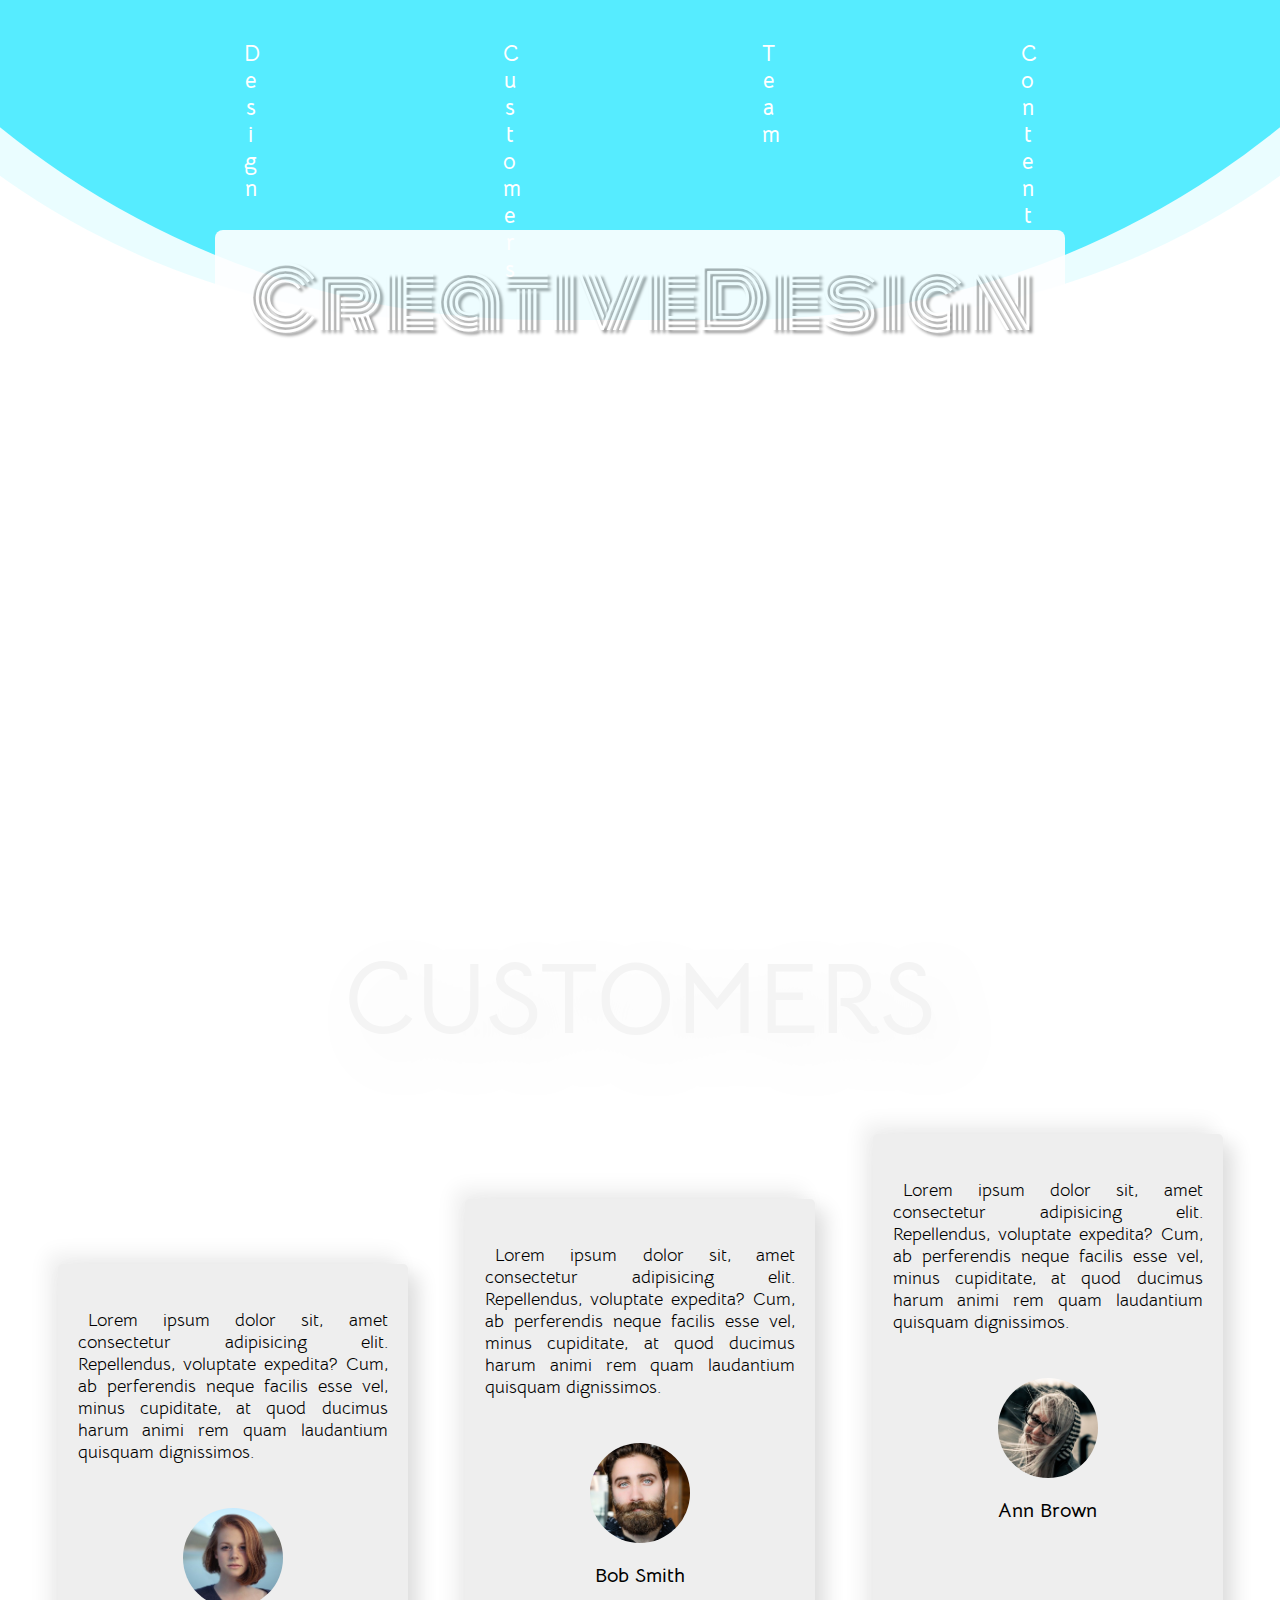
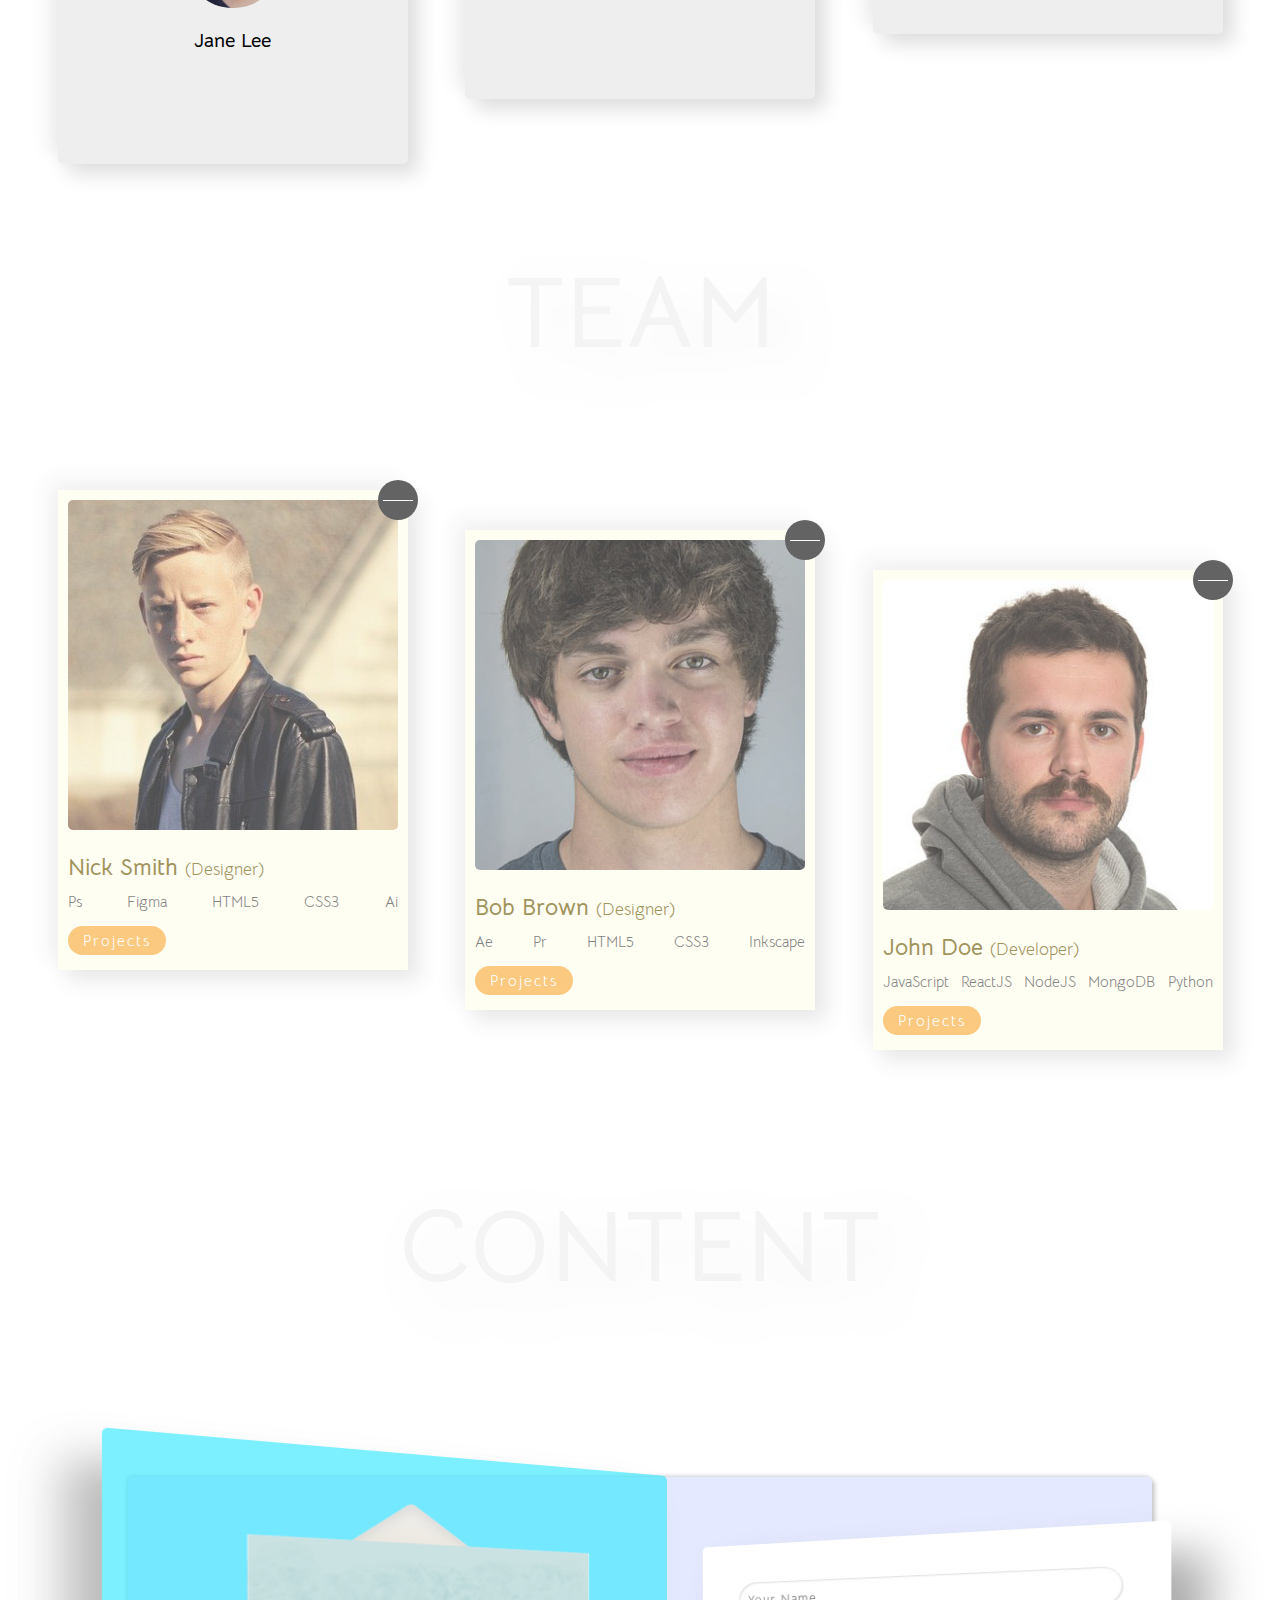
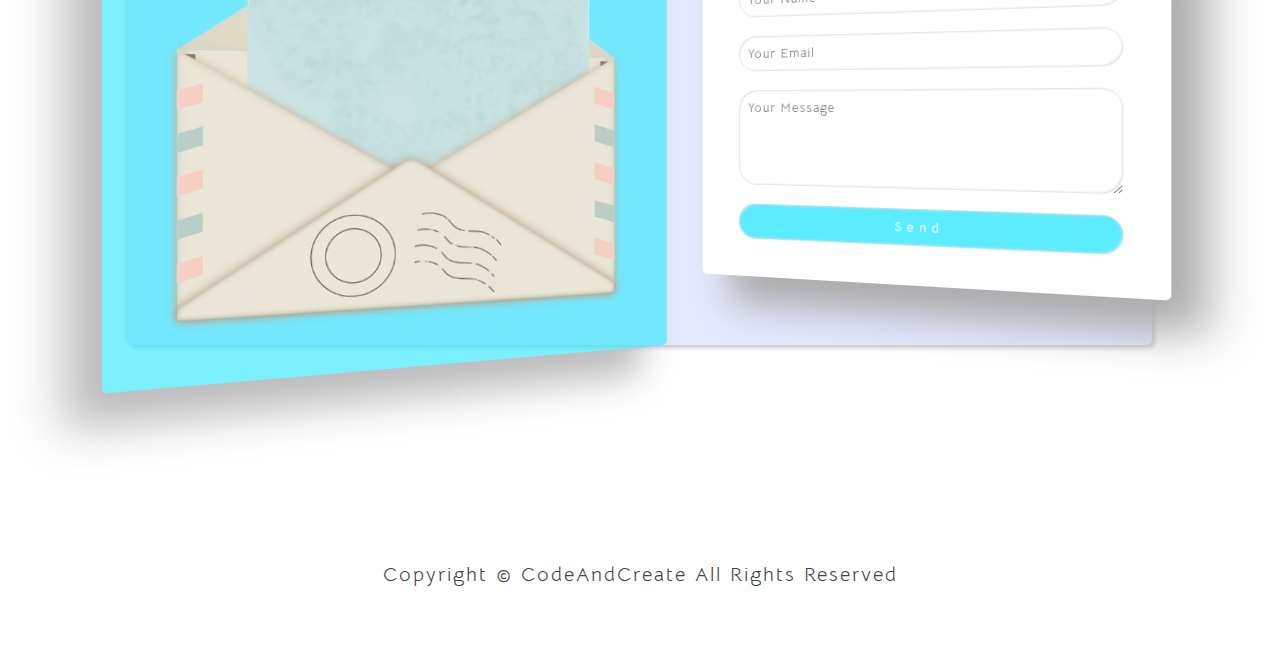
==== Project 2 - Creative Design/index.html @ 53c28724 "Project 2 Responsive Design added." ====
<!DOCTYPE html>
<html lang="en">
  <head>
    <meta charset="UTF-8" />
    <meta http-equiv="X-UA-Compatible" content="IE=edge" />
    <meta name="viewport" content="width=device-width, initial-scale=1.0" />
    <title>Project 2 - Creative Design</title>
    <link
      rel="stylesheet"
      href="https://cdnjs.cloudflare.com/ajax/libs/font-awesome/6.1.2/css/all.min.css"
      integrity="sha512-1sCRPdkRXhBV2PBLUdRb4tMg1w2YPf37qatUFeS7zlBy7jJI8Lf4VHwWfZZfpXtYSLy85pkm9GaYVYMfw5BC1A=="
      crossorigin="anonymous"
      referrerpolicy="no-referrer"
    />
    <link rel="stylesheet" href="style.css" />
  </head>
  <body>
    <div class="container">
      <!-- Section 1 -->
      <section class="section-1">
        <nav class="navbar">
          <a href="#" class="navbar-link">Design</a>
          <a href="#" class="navbar-link">Customers</a>
          <a href="#" class="navbar-link">Team</a>
          <a href="#" class="navbar-link">Content</a>
        </nav>
        <!-- Floating Background -->
        <div class="floating-bg"></div>
        <h1 class="section-1-heading">CreativeDesign</h1>
        <div class="logo">
          <i class="fas fa-bezier-curve"></i>
        </div>
      </section>
      <!-- Section 1 End -->

      <!-- Section 2 -->
      <section class="section-2">
        <h1 class="section-heading">Customers</h1>
        <div class="customers-wrapper">
          <div class="customer">
            <i class="fas fa-quote-left"></i>
            <p class="customer-text">
              Lorem ipsum dolor sit, amet consectetur adipisicing elit.
              Repellendus, voluptate expedita? Cum, ab perferendis neque facilis
              esse vel, minus cupiditate, at quod ducimus harum animi rem quam
              laudantium quisquam dignissimos.
            </p>
            <div class="customer-rating">
              <i class="fas fa-star"></i>
              <i class="fas fa-star"></i>
              <i class="fas fa-star"></i>
              <i class="fas fa-star"></i>
              <i class="fas fa-star-half-alt"></i>
            </div>
            <img src="images/customer-img-1.jpg" class="customer-img" />
            <h4 class="customer-name">Jane Lee</h4>
          </div>
          <div class="customer">
            <i class="fas fa-quote-left"></i>
            <p class="customer-text">
              Lorem ipsum dolor sit, amet consectetur adipisicing elit.
              Repellendus, voluptate expedita? Cum, ab perferendis neque facilis
              esse vel, minus cupiditate, at quod ducimus harum animi rem quam
              laudantium quisquam dignissimos.
            </p>
            <div class="customer-rating">
              <i class="fas fa-star"></i>
              <i class="fas fa-star"></i>
              <i class="fas fa-star"></i>
              <i class="fas fa-star"></i>
              <i class="fas fa-star"></i>
            </div>
            <img src="images/customer-img-2.jpg" class="customer-img" />
            <h4 class="customer-name">Bob Smith</h4>
          </div>
          <div class="customer">
            <i class="fas fa-quote-left"></i>
            <p class="customer-text">
              Lorem ipsum dolor sit, amet consectetur adipisicing elit.
              Repellendus, voluptate expedita? Cum, ab perferendis neque facilis
              esse vel, minus cupiditate, at quod ducimus harum animi rem quam
              laudantium quisquam dignissimos.
            </p>
            <div class="customer-rating">
              <i class="fas fa-star"></i>
              <i class="fas fa-star"></i>
              <i class="fas fa-star"></i>
              <i class="fas fa-star"></i>
              <i class="far fa-star"></i>
            </div>
            <img src="images/customer-img-3.jpg" class="customer-img" />
            <h4 class="customer-name">Ann Brown</h4>
          </div>
        </div>
      </section>
      <!-- Section 2 End -->

      <!-- Section 3 -->
      <section class="section-3">
        <h1 class="section-heading">Team</h1>
        <div class="team-wrapper">
          <div class="team-member">
            <img src="images/team-member-1.jpg" class="team-member-img" />
            <h2 class="team-member-name">Nick Smith <span>(Designer)</span></h2>
            <ul class="team-member-skills">
              <li>Ps</li>
              <li>Figma</li>
              <li>HTML5</li>
              <li>CSS3</li>
              <li>Ai</li>
            </ul>
            <a href="#" class="projects-btn">Projects</a>
            <div class="story-btn" title="My Story">
              <div class="story-btn-line"></div>
            </div>
            <div class="story">
              <h4 class="story-heading">About me</h4>
              <p class="story-paragraph">
                Lorem ipsum, dolor sit amet consectetur adipisicing elit.
                Impedit nihil ex eligendi nostrum laborum voluptatibus, culpa
                vitae error illum libero, explicabo dolore! Soluta, assumenda!
                Iure obcaecati, temporibus, possimus voluptas cupiditate officia
                eaque quod commodi exercitationem, aspernatur atque porro
                quibusdam quia.
              </p>
            </div>
          </div>
          <div class="team-member">
            <img src="images/team-member-2.jpg" class="team-member-img" />
            <h2 class="team-member-name">Bob Brown <span>(Designer)</span></h2>
            <ul class="team-member-skills">
              <li>Ae</li>
              <li>Pr</li>
              <li>HTML5</li>
              <li>CSS3</li>
              <li>Inkscape</li>
            </ul>
            <a href="#" class="projects-btn">Projects</a>
            <div class="story-btn" title="My Story">
              <div class="story-btn-line"></div>
            </div>
            <div class="story">
              <h4 class="story-heading">About me</h4>
              <p class="story-paragraph">
                Lorem ipsum, dolor sit amet consectetur adipisicing elit.
                Impedit nihil ex eligendi nostrum laborum voluptatibus, culpa
                vitae error illum libero, explicabo dolore! Soluta, assumenda!
                Iure obcaecati, temporibus, possimus voluptas cupiditate officia
                eaque quod commodi exercitationem, aspernatur atque porro
                quibusdam quia.
              </p>
            </div>
          </div>
          <div class="team-member">
            <img src="images/team-member-3.jpg" class="team-member-img" />
            <h2 class="team-member-name">John Doe <span>(Developer)</span></h2>
            <ul class="team-member-skills">
              <li>JavaScript</li>
              <li>ReactJS</li>
              <li>NodeJS</li>
              <li>MongoDB</li>
              <li>Python</li>
            </ul>
            <a href="#" class="projects-btn">Projects</a>
            <div class="story-btn" title="My Story">
              <div class="story-btn-line"></div>
            </div>
            <div class="story">
              <h4 class="story-heading">About me</h4>
              <p class="story-paragraph">
                Lorem ipsum, dolor sit amet consectetur adipisicing elit.
                Impedit nihil ex eligendi nostrum laborum voluptatibus, culpa
                vitae error illum libero, explicabo dolore! Soluta, assumenda!
                Iure obcaecati, temporibus, possimus voluptas cupiditate officia
                eaque quod commodi exercitationem, aspernatur atque porro
                quibusdam quia.
              </p>
            </div>
          </div>
        </div>
      </section>
      <!-- Section 3 End -->

      <!-- Section 4 -->
      <section class="section-4">
        <h1 class="section-heading">Content</h1>
        <div class="form-container">
          <img src="images/form-img.png" class="form-img" />
          <form class="contact-form">
            <input type="text" placeholder="Your Name" />
            <input type="email" placeholder="Your Email" />
            <textarea placeholder="Your Message"></textarea>
            <input type="submit" value="Send" />
          </form>
        </div>
        <p class="copyright">
          Copyright &copy; CodeAndCreate All Rights Reserved
        </p>
      </section>
      <!-- Section 4 End -->
    </div>

    <script src="script.js"></script>
  </body>
</html>
---- Project 2 - Creative Design/style.css ----
@import url("https://fonts.googleapis.com/css2?family=Bellota+Text:wght@300;400;700&family=Monoton&display=swap");

/* Font Usage (copied from Google Fonts)
font-family: 'Bellota Text', cursive;
font-family: 'Monoton', cursive;
*/

/* Common Styles */
* {
  margin: 0;
  padding: 0;
  box-sizing: border-box;
  text-decoration: none;
  list-style-type: none;
  outline: none;
  font-family: "Bellota Text", cursive;
  font-weight: 400;
}

html {
  font-size: 62.5%; /* default font-size to 10px (=1rem), easier to calculate */
}

.container {
  width: 100%;
  overflow-x: hidden;
}

.section-heading {
  font-size: 10rem;
  font-weight: bold;
  text-transform: uppercase;
  color: #999;
  text-align: center;
  opacity: 0.1;
  text-shadow: 2rem 2rem 4rem #aaa;
}
/* Common Styles End */

/* Section 1 */
.section-1 {
  width: 100%;
  height: 100vh;
  background-color: white;
  position: relative;
}

.floating-bg {
  width: 150vw;
  height: 150vw;
  background-color: rgba(50, 231, 255, 0.8);
  position: absolute;
  top: -125vw;
  left: calc(50% - 75vw);
  border-radius: 45%;
  animation: rotate 30s infinite;
}

.floating-bg::before {
  content: "";
  width: 100%;
  height: 100%;
  background-color: rgba(50, 231, 255, 0.1);
  position: absolute;
  top: 0;
  left: 0;
  animation: rotate 30s infinite;
  border-radius: 40%;
}

@keyframes rotate {
  0% {
    transform: rotate(0);
  }

  100% {
    transform: rotate(360deg);
  }
}

.navbar {
  position: relative;
  z-index: 20;
  top: 4rem;
  display: flex;
  justify-content: space-evenly;
}

.navbar-link {
  font-size: 2.2rem;
  font-weight: 700;
  letter-spacing: 0.2rem;
  color: white;
  width: 1.5rem; /* sehr schmal machen, damit nur ein Buchstabe Platz hat */
  word-wrap: break-word; /* und dann jeden Buchstaben umbrechen -> Text nach unten geschrieben */
  text-align: center;
  transition: all 0.5s;
}

.navbar-link:hover {
  width: 15rem;
  background-color: rgba(255, 255, 255, 0.2);
  transition: all 2.5s;
}

.section-1-heading {
  font-size: 8rem;
  font-family: "Monoton", cursive;
  position: absolute;
  top: 18vw;
  left: 50%;
  transform: translateX(-50%);
  text-shadow: 0.3rem 0.3rem 0.3rem #888;
  color: white;
  background-color: white;
  width: 85rem;
  text-align: center;
  padding: 0.8rem 1.6rem;
  border-radius: 0.8rem;
  opacity: 0.9;
}

.logo {
  position: absolute;
  top: 70%;
  left: 50%;
  transform: translateX(-50%);
}

.logo i {
  font-size: 15rem;
  color: rgba(50, 231, 255, 0.8);
  text-shadow: 0.1rem 0.1rem 0.2rem #ddd, -0.1rem -0.1rem 0.2rem #ddd;
}
/* Section 1 End */

/* Section 2 */
.section-2 {
  width: 100%;
  height: 100vh;
  display: flex;
  flex-direction: column;
  justify-content: space-around;
}

.customers-wrapper {
  display: flex;
  justify-content: space-evenly;
  align-items: center;
  height: 70%;
}

.customer {
  width: 35rem;
  height: 50rem;
  background-color: #eee;
  display: flex;
  flex-direction: column;
  align-items: center;
  border-radius: 0.5rem;
  padding: 2rem;
  box-shadow: 1rem 1rem 2rem #ddd, -1rem -1rem 2rem #eee;
  transition: box-shadow 0.5s;
}

.customer:hover {
  box-shadow: 2rem 2rem 3rem #ddd, -2rem -2rem 3rem #eee;
}

.customer:first-child {
  align-self: flex-end;
}

.customer:last-child {
  align-self: flex-start;
}

.fa-quote-left {
  font-size: 4rem;
  color: #f08e0f;
}

.customer-text {
  font-size: 1.8rem;
  margin: 2.5rem 0;
  text-align: justify;
}

.customer-text::first-letter {
  margin-left: 1rem;
}

.customer-rating i {
  font-size: 2rem;
  color: #f08e0f;
}

.customer-img {
  width: 10rem;
  height: 10rem;
  object-fit: cover;
  margin: 2rem 0;
  border-radius: 50%;
}

.customer-name {
  font-size: 2rem;
  font-weight: 700;
}
/* Section 2 End */

/* Section 3 */
.section-3 {
  width: 100%;
  height: 100vh;
  display: flex;
  flex-direction: column;
  justify-content: space-between;
  padding: 5rem 0;
}

.team-wrapper {
  display: flex;
  justify-content: space-evenly;
  align-items: center;
  height: 70%;
}

.team-member {
  width: 35rem;
  background-color: #fffeee;
  padding: 1rem 1rem 2rem 1rem;
  box-shadow: 1rem 1rem 2rem #ddd, -1rem -1rem 2rem #eee;
  position: relative;
  opacity: 0.7;
}

.team-member:hover {
  opacity: 1;
  transition: opacity 0.5s;
}

.team-member:first-child {
  align-self: flex-start;
}

.team-member:last-child {
  align-self: flex-end;
}

.team-member-skills {
  display: flex;
  justify-content: space-between;
  margin: 1rem 0 2rem 0;
}

.team-member-skills li {
  font-size: 1.5rem;
  color: #505050;
}

.projects-btn {
  background-color: #fab34a;
  color: white;
  padding: 0.5rem 1.5rem;
  border-radius: 5rem;
  font-size: 1.5rem;
  letter-spacing: 0.2rem;
}

.team-member-img {
  width: 100%;
  border-radius: 0.5rem;
}

.team-member-name {
  font-size: 2.3rem;
  font-weight: 700;
  color: #796717;
  margin-top: 2rem;
}

.team-member-name span {
  font-size: 1.7rem;
}

.story {
  width: 100%;
  height: 100%;
  background-color: rgba(253, 69, 69, 0.9);
  position: absolute;
  left: 0;
  top: 0;
  display: flex;
  flex-direction: column;
  justify-content: center;
  align-items: center;
  padding: 2rem;
  transform: scale(0);
  transform-origin: top right;
  border-radius: 50rem 0 50rem 50rem;
  transition: all 0.5s;
}

.story.change {
  transform: scale(1);
  border-radius: 0;
}

.story-heading {
  font-size: 4rem;
  font-weight: 700;
  color: white;
  margin-bottom: 2rem;
}

.story-paragraph {
  font-size: 1.8rem;
  color: #eee;
  text-align: justify;
  letter-spacing: 0.1rem;
  text-indent: 2rem;
}

.story-btn {
  width: 4rem;
  height: 4rem;
  background-color: #222;
  position: absolute;
  top: -1rem;
  right: -1rem;
  border-radius: 5rem;
  display: flex;
  align-items: center;
  padding: 0.5rem;
  cursor: pointer;
  z-index: 20;
  transition: transform 0.5s;
}

.story-btn.change {
  transform: rotate(405deg);
  transition: transform 0.5s;
}

.story-btn-line {
  width: 100%;
  height: 0.1rem;
  background-color: white;
}
/* Section 3 End */

/* Section 4 */
.section-4 {
  width: 100%;
  height: 130vh;
  display: flex;
  flex-direction: column;
  justify-content: space-around;
  align-items: center;
}

.form-container {
  width: 80%;
  height: 40%;
  background-color: #e5e9ff;
  display: flex;
  align-items: center;
  justify-content: space-evenly;
  box-shadow: 0.3rem 0.3rem 0.4rem #ccc, -0.1rem -0.1rem 0.4rem #ccc;
  border-radius: 0.5rem;
  perspective: 100rem; /* für 3D Effekt muss perspective im Parent Element gesetzt werden */
  /* es sagt aus, wie weit das Element vom User weg ist */
}

.form-img {
  width: 55rem;
  background-color: rgba(50, 231, 255, 0.8);
  padding: 5rem;
  opacity: 0.8;
  box-shadow: -3rem 3rem 4rem #aaa;
  border-radius: 0.5rem;
  transform: rotateY(20deg);
  transition: all 0.5s;
}

.form-img:hover {
  transform: translateY(-2rem) rotateY(20deg);
  box-shadow: -5rem 5rem 7rem #aaa;
}

.contact-form {
  width: 45rem;
  background-color: white;
  display: flex;
  flex-direction: column;
  padding: 3rem;
  border-radius: 0.5rem;
  box-shadow: 3rem 3rem 4rem #aaa;
  transform: rotateY(-20deg);
  transition: all 0.5s;
}

.contact-form:hover {
  transform: translateY(-2rem) rotateY(-20deg);
  box-shadow: 5rem 5rem 7rem #aaa;
}

.contact-form input,
.contact-form textarea {
  margin: 1rem;
  padding: 1rem;
  font-size: 1.3rem;
  letter-spacing: 0.1rem;
  border: none;
  border-radius: 2rem;
  box-shadow: inset 0.1rem 0.1rem 0.2rem #ddd, inset -0.1rem -0.1rem 0.2rem #ddd;
}

.contact-form textarea {
  max-height: 15rem;
  min-height: 10rem;
  max-width: 100%;
  min-width: 70%;
}

.contact-form input[type="submit"] {
  background-color: rgba(50, 231, 255, 0.8);
  color: white;
  font-weight: bolder;
  letter-spacing: 0.5rem;
  cursor: pointer;
  transition: background-color 0.5s;
}

.contact-form input[type="submit"]:hover {
  background-color: #32e7ff;
}

.copyright {
  font-size: 2rem;
  letter-spacing: 0.2rem;
  color: #444;
  margin-top: 5rem;
}

/* Section 4 End */
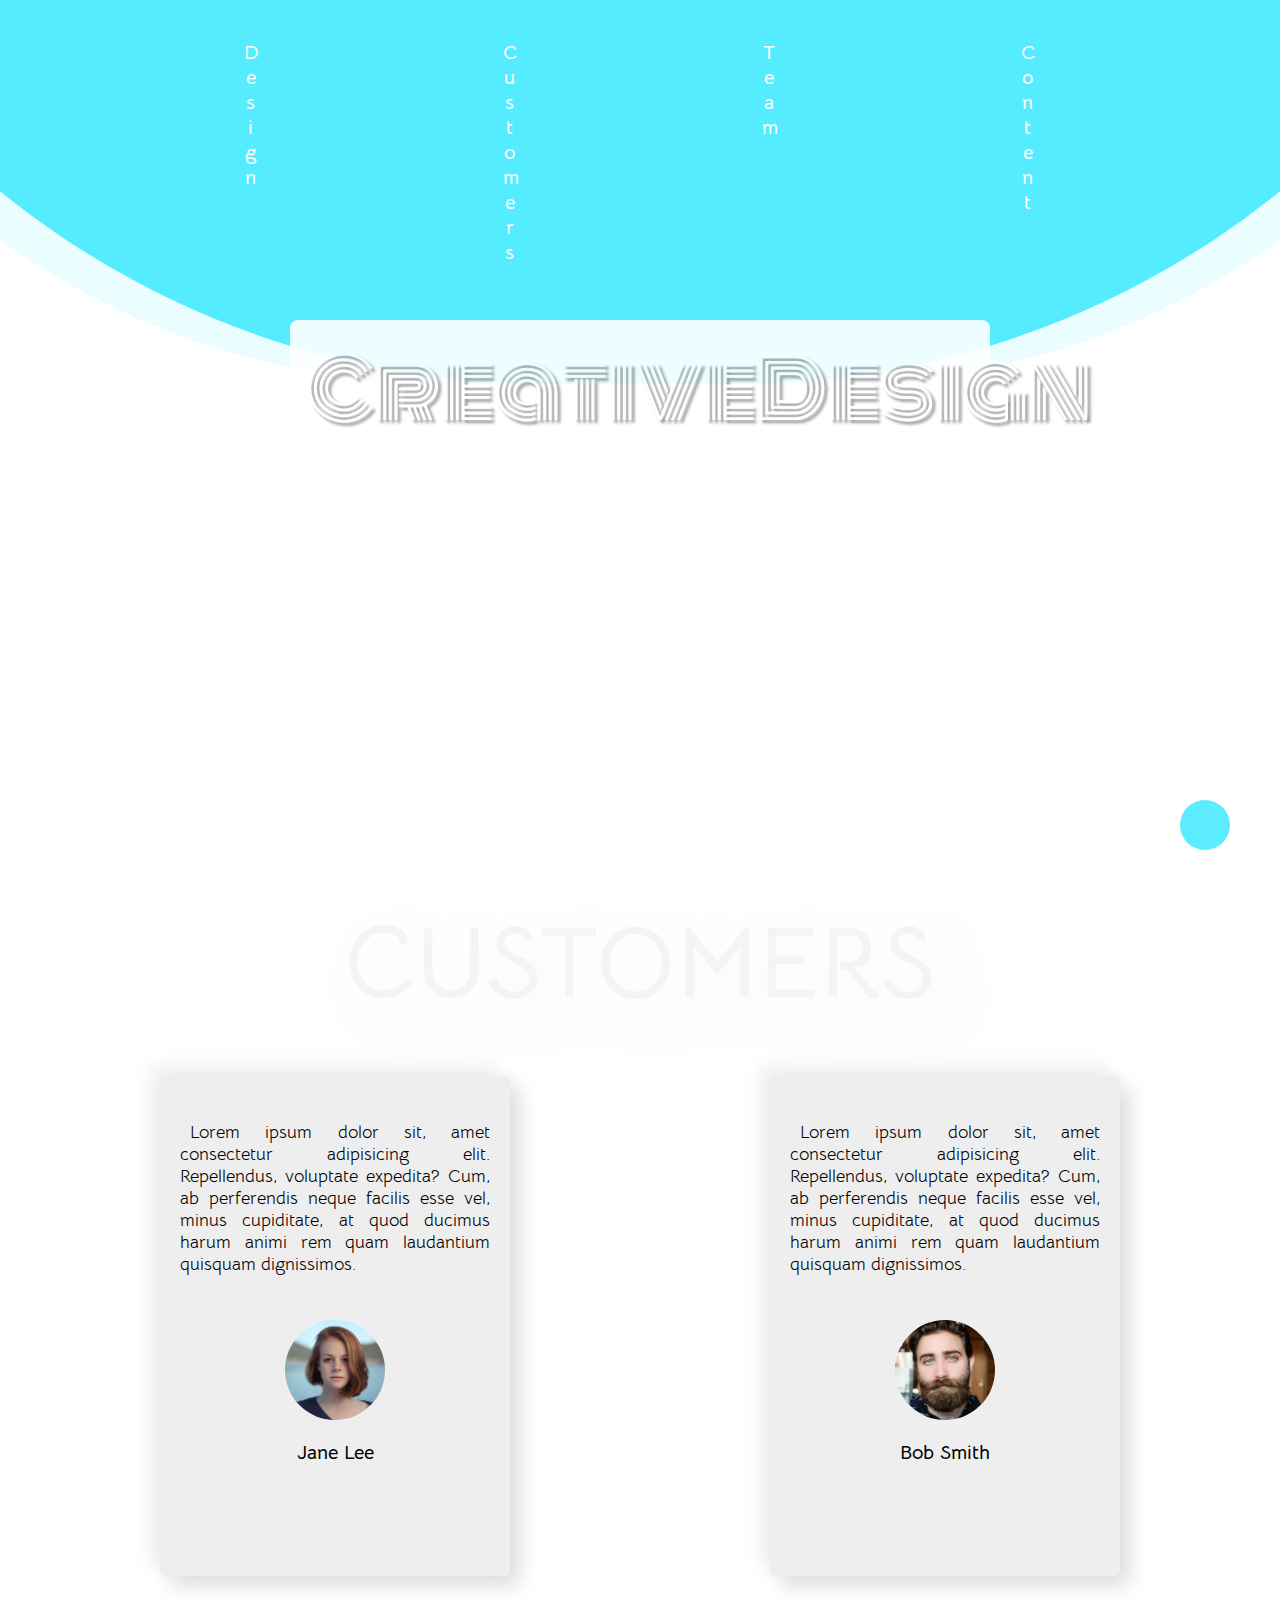
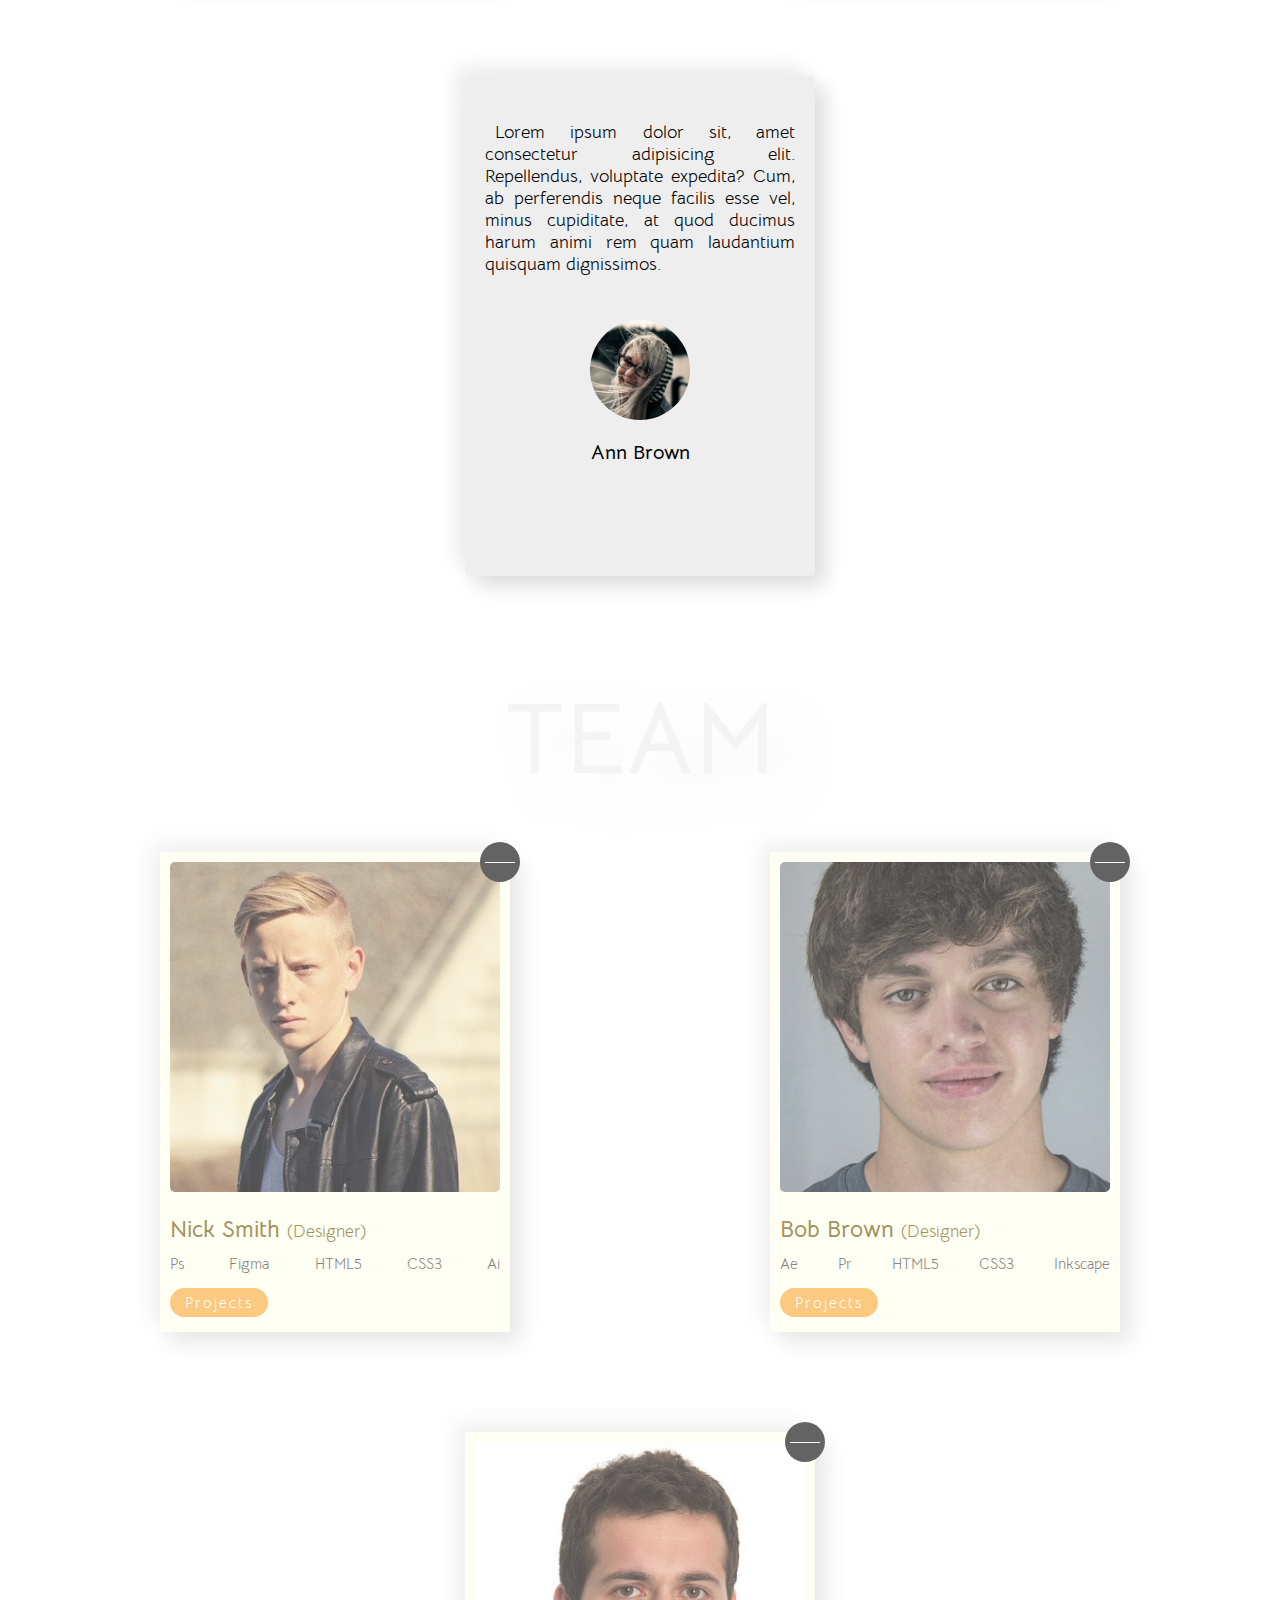
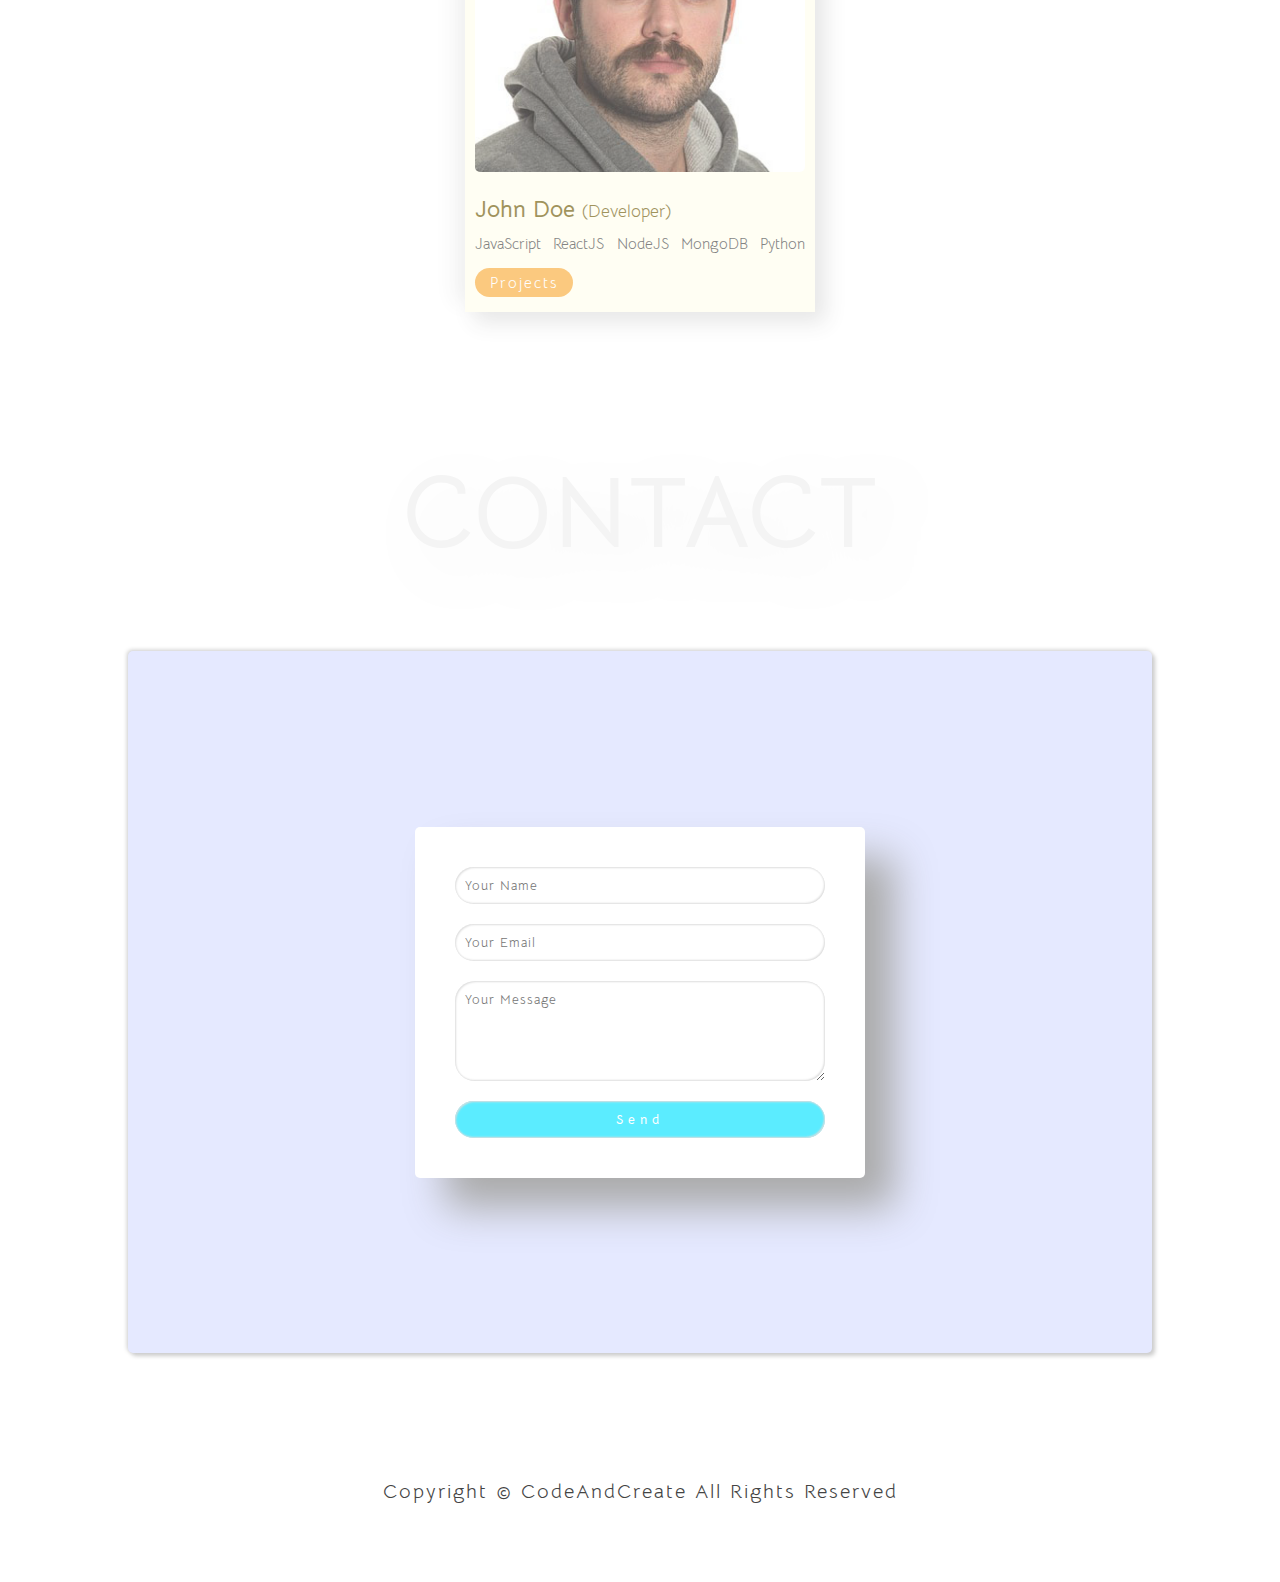
==== commit 766dd320: "Project 2 finished" ====
--- a/Project 2 - Creative Design/index.html
+++ b/Project 2 - Creative Design/index.html
@@ -17,12 +17,12 @@
   <body>
     <div class="container">
       <!-- Section 1 -->
-      <section class="section-1">
+      <section class="section-1" id="home">
         <nav class="navbar">
-          <a href="#" class="navbar-link">Design</a>
-          <a href="#" class="navbar-link">Customers</a>
-          <a href="#" class="navbar-link">Team</a>
-          <a href="#" class="navbar-link">Content</a>
+          <a href="#home" class="navbar-link">Design</a>
+          <a href="#customers" class="navbar-link">Customers</a>
+          <a href="#team" class="navbar-link">Team</a>
+          <a href="#contact" class="navbar-link">Content</a>
         </nav>
         <!-- Floating Background -->
         <div class="floating-bg"></div>
@@ -34,7 +34,7 @@
       <!-- Section 1 End -->
 
       <!-- Section 2 -->
-      <section class="section-2">
+      <section class="section-2" id="customers">
         <h1 class="section-heading">Customers</h1>
         <div class="customers-wrapper">
           <div class="customer">
@@ -96,7 +96,7 @@
       <!-- Section 2 End -->
 
       <!-- Section 3 -->
-      <section class="section-3">
+      <section class="section-3" id="team">
         <h1 class="section-heading">Team</h1>
         <div class="team-wrapper">
           <div class="team-member">
@@ -182,8 +182,8 @@
       <!-- Section 3 End -->
 
       <!-- Section 4 -->
-      <section class="section-4">
-        <h1 class="section-heading">Content</h1>
+      <section class="section-4" id="contact">
+        <h1 class="section-heading">Contact</h1>
         <div class="form-container">
           <img src="images/form-img.png" class="form-img" />
           <form class="contact-form">
@@ -198,6 +198,10 @@
         </p>
       </section>
       <!-- Section 4 End -->
+
+      <a href="#home" class="scroll-up-btn">
+        <i class="fas fa-arrow-up"></i>
+      </a>
     </div>
 
     <script src="script.js"></script>
--- a/Project 2 - Creative Design/style.css
+++ b/Project 2 - Creative Design/style.css
@@ -19,6 +19,7 @@
 
 html {
   font-size: 62.5%; /* default font-size to 10px (=1rem), easier to calculate */
+  scroll-behavior: smooth;
 }
 
 .container {
@@ -445,3 +446,202 @@
 }
 
 /* Section 4 End */
+
+.scroll-up-btn {
+  width: 5rem;
+  height: 5rem;
+  background-color: rgba(50, 231, 255, 0.8);
+  position: fixed;
+  bottom: 5rem;
+  right: 5rem;
+  border-radius: 50%;
+  font-size: 1.6rem;
+  color: white;
+  display: flex;
+  justify-content: center;
+  align-items: center;
+  transition: background-color 0.5s;
+}
+
+.scroll-up-btn:hover {
+  background-color: #32e7ff;
+}
+
+/* Responsive */
+@media (max-width: 1400px) {
+  .floating-bg {
+    top: -120vw;
+  }
+
+  .section-1-heading {
+    font-size: 6rem;
+    top: 25vw;
+    width: 70rem;
+  }
+
+  .navbar-link {
+    font-size: 2rem;
+  }
+
+  .logo {
+    top: 75%;
+  }
+
+  .logo i {
+    font-size: 10rem;
+  }
+
+  .section-1-heading {
+    font-size: 8rem;
+    margin-bottom: 10rem;
+  }
+
+  .section-2 {
+    height: auto;
+  }
+
+  .customers-wrapper {
+    flex-wrap: wrap;
+  }
+
+  .customer {
+    margin: 5rem 10rem;
+  }
+
+  .section-3 {
+    height: auto;
+  }
+
+  .team-wrapper {
+    flex-wrap: wrap;
+  }
+
+  .team-member {
+    margin: 5rem 10rem;
+  }
+
+  .form-container {
+    height: 60%;
+  }
+
+  .form-img {
+    display: none;
+  }
+
+  .contact-form {
+    transform: translateY(0);
+  }
+
+  .contact-form:hover {
+    transform: translateY(-1rem);
+  }
+
+  .copyright {
+    margin: 5rem 0rem 4rem 0rem;
+  }
+}
+
+@media (max-width: 1150px) {
+  .floating-bg {
+    top: -110vw;
+  }
+
+  .section-1-heading {
+    font-size: 5rem;
+    top: 30vw;
+    width: 60rem;
+  }
+
+  .logo i {
+    font-size: 9rem;
+  }
+}
+
+@media (max-width: 950px) {
+  .floating-bg {
+    top: -100vw;
+  }
+
+  .section-1-heading {
+    top: 40vw;
+  }
+
+  .navbar {
+    justify-content: space-around;
+  }
+}
+
+@media (max-width: 750px) {
+  html {
+    font-size: 50%;
+  }
+
+  .floating-bg {
+    top: -90vw;
+  }
+
+  .section-1-heading {
+    top: 48vw;
+  }
+
+  .section-heading {
+    margin-bottom: 5rem;
+  }
+}
+
+@media (max-width: 550px) {
+  hmtl {
+    font-size: 45%;
+  }
+
+  .floating-bg {
+    top: -70vw;
+  }
+
+  .section-1-heading {
+    top: 65vw;
+    width: 43rem;
+    font-size: 3.5rem;
+  }
+
+  .section-heading {
+    font-size: 6rem;
+  }
+
+  .customer {
+    margin: 5rem 0;
+  }
+
+  .team-member {
+    margin: 5rem 0;
+  }
+
+  .section-4 {
+    height: auto;
+  }
+
+  .form-container {
+    background-color: transparent;
+    box-shadow: none;
+  }
+
+  .contact-form {
+    box-shadow: 1rem 1rem 2rem #aaa;
+  }
+
+  .contact-form:hover {
+    box-shadow: 2rem 2rem 3rem #aaa;
+  }
+
+  .copyright {
+    font-size: 1.8rem;
+    margin: 5rem;
+    text-align: center;
+  }
+
+  .scroll-up-btn {
+    bottom: 2rem;
+    right: 2rem;
+  }
+}
+/* Responsive End */
